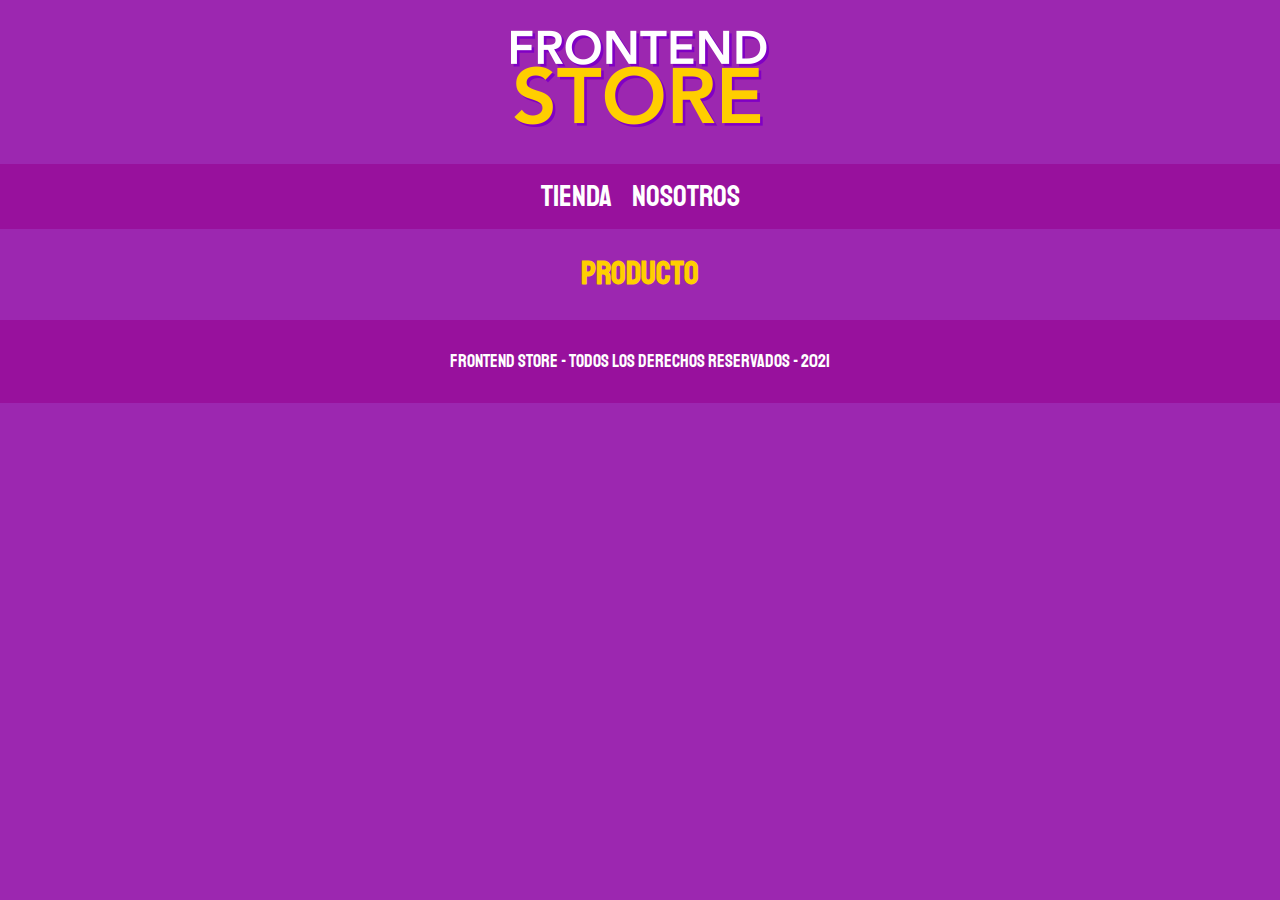
==== producto.html @ 58362577 "se programo 'nosotros' y 'tienda'" ====
<!DOCTYPE html>
<html lang="en">
<head>
    <meta charset="UTF-8">
    <title>FrontEnd Store</title>
    <!--Google Fonts-->
    <link rel="preconnect" href="https://fonts.googleapis.com">
    <link rel="preconnect" href="https://fonts.gstatic.com" crossorigin>
    <link href="https://fonts.googleapis.com/css2?family=Outfit&family=Staatliches&display=swap" rel="stylesheet">
    <!--Stylesheets-->
    <link rel="stylesheet" href="/styles/styles.css">
    <link rel="stylesheet" href="/styles/normalize.css">
</head>
<body>

    <header class="header">
        <a href="/index.html">
            <img class="header__logo" src="/img/logo.png" alt="">
        </a>
    </header>

    <nav class="navigation">
        <a class="navigation__link" href="/index.html">Tienda</a>
        <a class="navigation__link" href="/nosotros.html">Nosotros</a>
    </nav>

    <!--Main Code-->
    <main class="contenedor">
        <h1>Producto</h1>
    </main>


    <footer class="footer">
        <p class="footer__text">FrontEnd Store - Todos los derechos reservados - 2021</p>
    </footer>
    
</body>
</html>
---- styles/styles.css ----
:root{
    --primary: #9C27B0;
    --darkPrimary: #98119D;
    --second: #FFCE00;
    --darkSecond: rgb(233,287,2);
    --white: #FFF;
    --black: #000;

    --principalFont: 'Staatliches', cursive;
}
html{
    box-sizing: border-box;   
    font-size: 62.5%;
}
*,*:before,*:after{
    box-sizing: inherit;
}
/*Globals*/
body{
    background-color: var(--primary);
    font-size: 1.6rem;
    line-height: 1.5;
    height: 67%;
}
p{
    font-size: 1.8rem;
    font-family: Arial, Helvetica, sans-serif ;
    color: var(--white);
}
a{
    text-decoration: none;
}
img{
    max-width: 100%;
}
.container{
    max-width: 120rem;
    margin: 0 auto;
}
h1,h2,h3{
    text-align: center;
    color: var(--second);
    font-family: var(--principalFont);
}
h1{
    font-size: 4rem;
}
h2{
    font-size: 3.2rem;
}
h3{
    font-size: 2.4rem;
}
/*Header*/
.header{
    display: flex;
    justify-content: center;
}
.header__logo {
    margin: 3rem 0;
}
/*Navigation*/
.navigation{
    background-color: var(--darkPrimary);
    padding: 1rem 0;
    display: flex;
    justify-content: center;
    gap: 20px;
}
.navigation__link{
    font-family: var(--principalFont);
    color: var(--white);
    font-size: 3rem;
}
.navigation__link:hover{
    color: var(--second);
}

/*Product*/
.grid{
    display: grid;
    grid-template-columns: repeat(2,1fr);
    column-gap: 20px;
    row-gap: 20px;
}
@media(min-width:768px){
    .grid{
        grid-template-columns: repeat(3,1fr);
    }
}
.product{
    background-color: var(--darkPrimary);
    padding: 1rem;
}
.product__image{
    width: 100%;
    
}
.product__info{

}
.product__text{
    font-size: 40px;
}
.product__price{
    font-size: 28px;
    color: var(--second);
}
.product__text,
.product__price{
    font-family: var(--principalFont);
    margin: 10px 0;
    text-align: center;
}
.graphic{
    min-height: 300px;
    background-repeat: no-repeat;
    background-size: cover;
    grid-column: 1/3;
}
.graphic--shirts{
    /*In this way you can add a specific white space in your main 
    page*/
    grid-row: 2/3;
    background-image: url(/img/grafico1.jpg);
   
}
.graphic--node{
    background-image: url(/img/grafico2.jpg);
    grid-row: 8/9;
}
@media(min-width:768px){
    .graphic--node{
        grid-row: 5/6;
        grid-column: 2/4;
    }
}


/*Footer*/
.footer{
    background-color: var(--darkPrimary);
    padding: 1rem 0;
    margin-top: 20px;
}
.footer__text{
    text-align: center;
    font-family: var(--principalFont);
}

/*Pagina nosotros*/
.nosotros{
    display: grid;
    grid-template-rows: repeat(2,auto);
    
}
@media (min-width: 768px){
    .nosotros{
        grid-template-columns: repeat(2,1fr);
        column-gap: 20px;
    }
}

.nosotros__imagen{
    grid-row: 1/2;
    width: 100%;
}
@media (min-width: 768px){
    .nosotros__imagen{
        grid-column: 2/3;
    }
}

/*Iconos*/
.comprar__titulo{
    margin-top: 80px;
}
.bloques{
    display: grid;
    grid-template-columns: repeat(2,1fr);
    gap: 20px;
}
@media (min-width:768px){
    .bloques{
        grid-template-columns: repeat(4,1fr);
    }
}
.bloque{
    text-align: center;
}
.bloque__titulo{
    margin: 0;
}
.bloque__imagen{
    width: 100%;
}
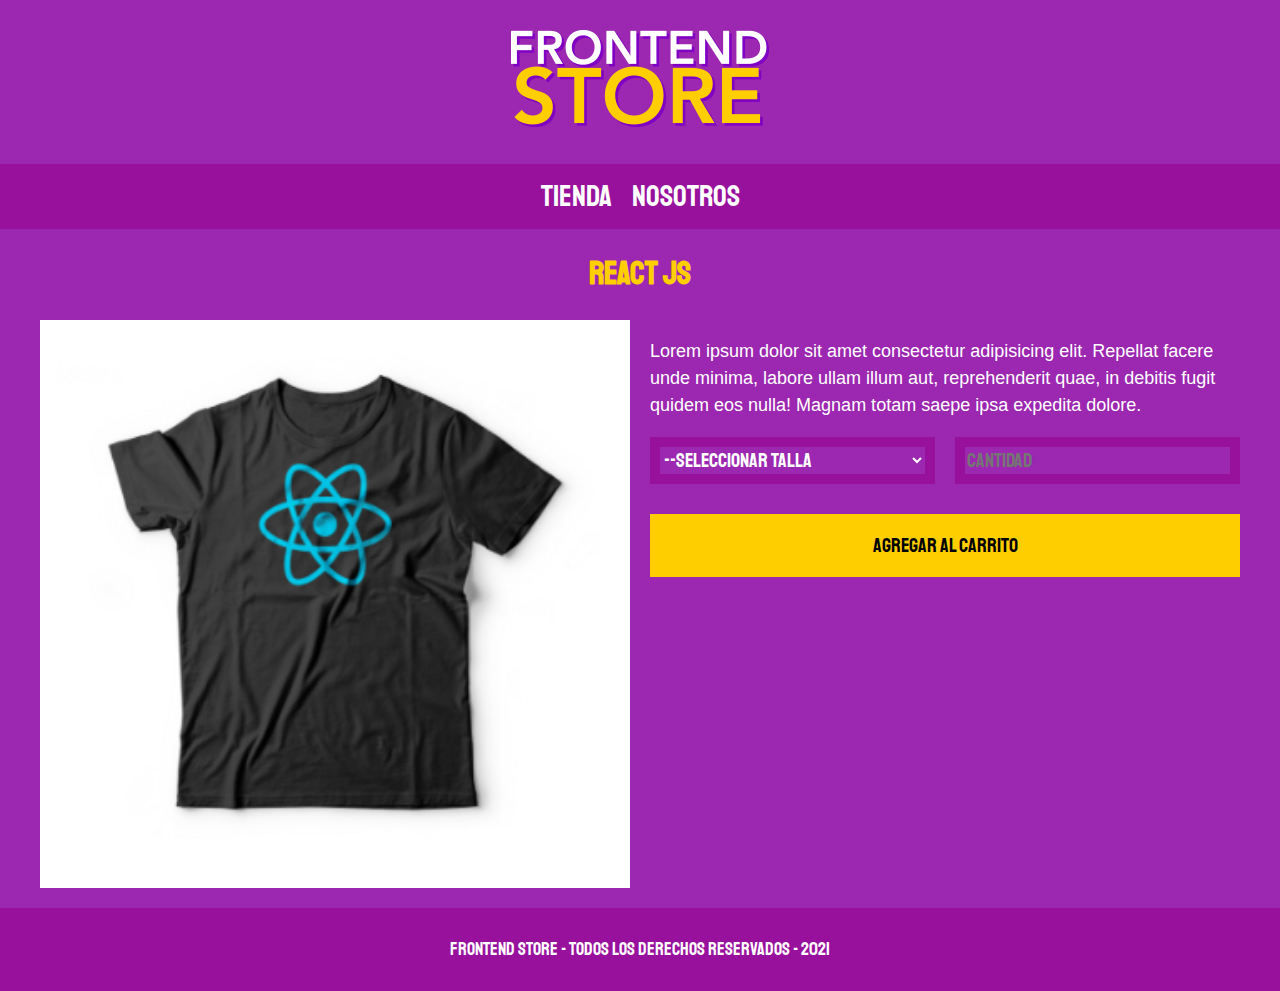
==== commit 15099b00: "se termino de programar la pagina web" ====
--- a/producto.html
+++ b/producto.html
@@ -25,8 +25,31 @@
     </nav>
 
     <!--Main Code-->
-    <main class="contenedor">
-        <h1>Producto</h1>
+    <main class="container">
+        <h1>React JS</h1>
+
+        <div class="camisa">
+            <img src="/img/3.jpg" alt="">
+
+            <div class="camisa__contenido">
+                <p>Lorem ipsum dolor sit amet consectetur 
+                    adipisicing elit. Repellat facere unde
+                    minima, labore ullam illum aut, reprehenderit 
+                    quae, in debitis fugit quidem eos nulla! Magnam 
+                    totam saepe ipsa expedita dolore.
+                </p>
+                <form class="formulario">
+                    <select class="formulario__campo">
+                        <option disabled selected>--seleccionar talla</option>
+                        <option>Small</option>
+                        <option>Medium</option>
+                        <option>Large</option>
+                    </select>
+                    <input class="formulario__campo" type="number" placeholder="cantidad" min="1">
+                    <input class="formulario__submit" type="submit" value="agregar al carrito">
+                </form>
+            </div>
+        </div>
     </main>
 
 
--- a/styles/styles.css
+++ b/styles/styles.css
@@ -31,7 +31,7 @@
     text-decoration: none;
 }
 img{
-    max-width: 100%;
+    width: 100%;
 }
 .container{
     max-width: 120rem;
@@ -96,9 +96,6 @@
     width: 100%;
     
 }
-.product__info{
-
-}
 .product__text{
     font-size: 40px;
 }
@@ -193,4 +190,45 @@
 }
 .bloque__imagen{
     width: 100%;
-}+}
+
+
+/*pagina del producto*/
+@media (min-width:768px){
+    .camisa{
+        display: grid;
+        grid-template-columns: repeat(2,1fr);
+        column-gap: 20px;
+    }
+}
+
+.formulario{
+    display: grid;
+    grid-template-columns: repeat(2,1fr);
+    gap: 20px;
+}
+.formulario__campo{
+    border-color: var(--darkPrimary);
+    border-width: 10px;
+    border-style: solid;
+
+    background-color: transparent;
+    color: var(--white);
+    font-size: 20px;
+    font-family: var(--principalFont);
+}
+.formulario__submit{
+    background-color: var(--second);
+    border: none;
+    font-size: 20px;
+    font-family: var(--principalFont);
+    padding: 20px;
+    margin-top: 10px;
+
+
+    grid-column: 1/3;
+}
+.formulario__submit:hover{
+    cursor: pointer;
+    background-color: var(--darkSecond);
+}
